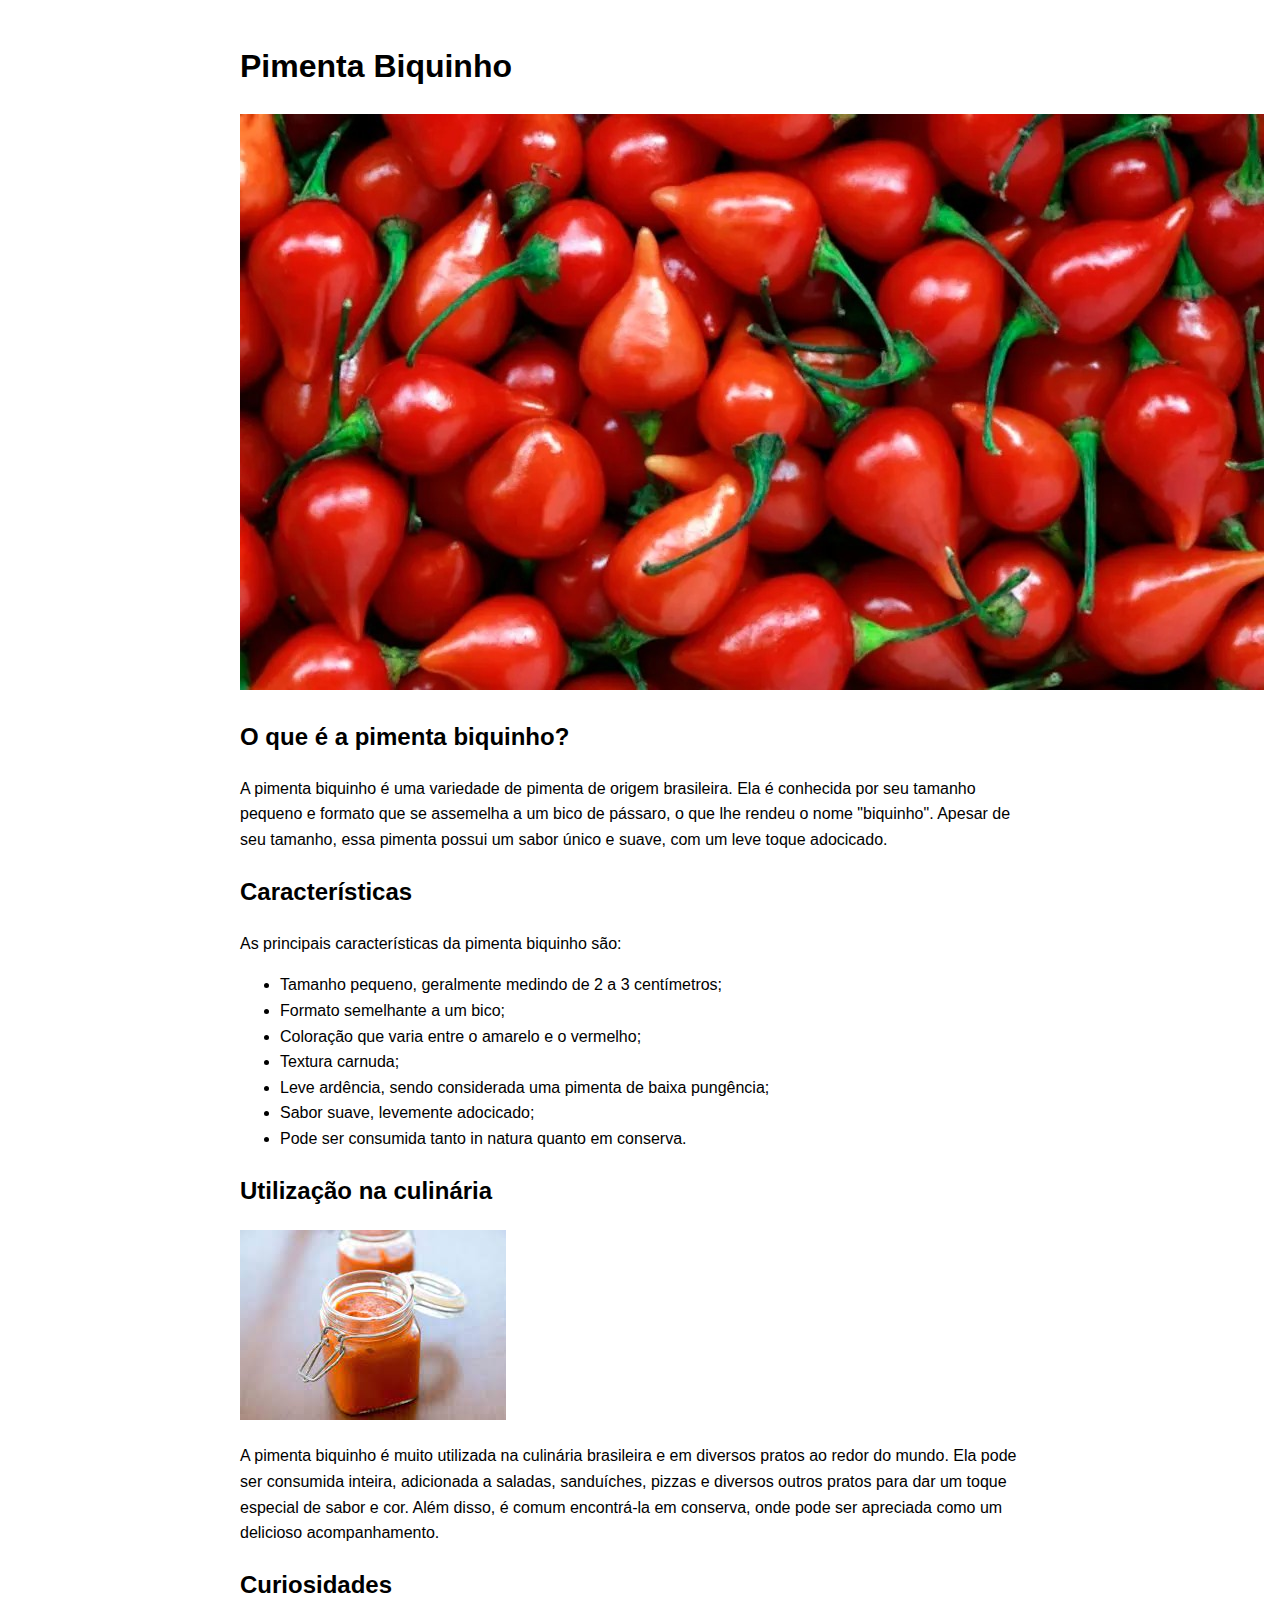
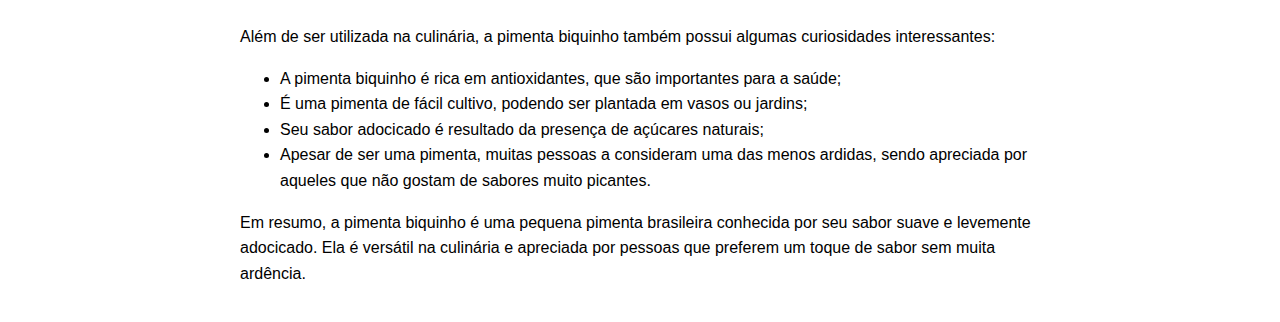
==== index.html @ d7bdc6fd "dawd" ====
<!DOCTYPE html>
<html lang="pt-br">
<head>
    <meta charset="UTF-8">
    <meta name="viewport" content="width=device-width, initial-scale=1.0">
    <title>Pimenta Biquinho</title>
    <style>
        body {
            font-family: Arial, sans-serif;
            line-height: 1.6;
            max-width: 800px;
            margin: 0 auto;
            padding: 20px;
        }
    </style>
</head>
<body>
    <h1>Pimenta Biquinho</h1>
    <img src="fundo_pimenta.jpeg" alt="Pimenta Biquinho">

    <h2>O que é a pimenta biquinho?</h2>
    <p>A pimenta biquinho é uma variedade de pimenta de origem brasileira. Ela é conhecida por seu tamanho pequeno e formato que se assemelha a um bico de pássaro, o que lhe rendeu o nome "biquinho". Apesar de seu tamanho, essa pimenta possui um sabor único e suave, com um leve toque adocicado.</p>

    <h2>Características</h2>
    <p>As principais características da pimenta biquinho são:</p>
    <ul>
        <li>Tamanho pequeno, geralmente medindo de 2 a 3 centímetros;</li>
        <li>Formato semelhante a um bico;</li>
        <li>Coloração que varia entre o amarelo e o vermelho;</li>
        <li>Textura carnuda;</li>
        <li>Leve ardência, sendo considerada uma pimenta de baixa pungência;</li>
        <li>Sabor suave, levemente adocicado;</li>
        <li>Pode ser consumida tanto in natura quanto em conserva.</li>
    </ul>

    <h2>Utilização na culinária</h2>
    <img src="casa.jpeg" alt="Pimenta em casa">
    <p>A pimenta biquinho é muito utilizada na culinária brasileira e em diversos pratos ao redor do mundo. Ela pode ser consumida inteira, adicionada a saladas, sanduíches, pizzas e diversos outros pratos para dar um toque especial de sabor e cor. Além disso, é comum encontrá-la em conserva, onde pode ser apreciada como um delicioso acompanhamento.</p>

    <h2>Curiosidades</h2>
    <p>Além de ser utilizada na culinária, a pimenta biquinho também possui algumas curiosidades interessantes:</p>
    <ul>
        <li>A pimenta biquinho é rica em antioxidantes, que são importantes para a saúde;</li>
        <li>É uma pimenta de fácil cultivo, podendo ser plantada em vasos ou jardins;</li>
        <li>Seu sabor adocicado é resultado da presença de açúcares naturais;</li>
        <li>Apesar de ser uma pimenta, muitas pessoas a consideram uma das menos ardidas, sendo apreciada por aqueles que não gostam de sabores muito picantes.</li>
    </ul>

    <p>Em resumo, a pimenta biquinho é uma pequena pimenta brasileira conhecida por seu sabor suave e levemente adocicado. Ela é versátil na culinária e apreciada por pessoas que preferem um toque de sabor sem muita ardência.</p>
</body>
</html>
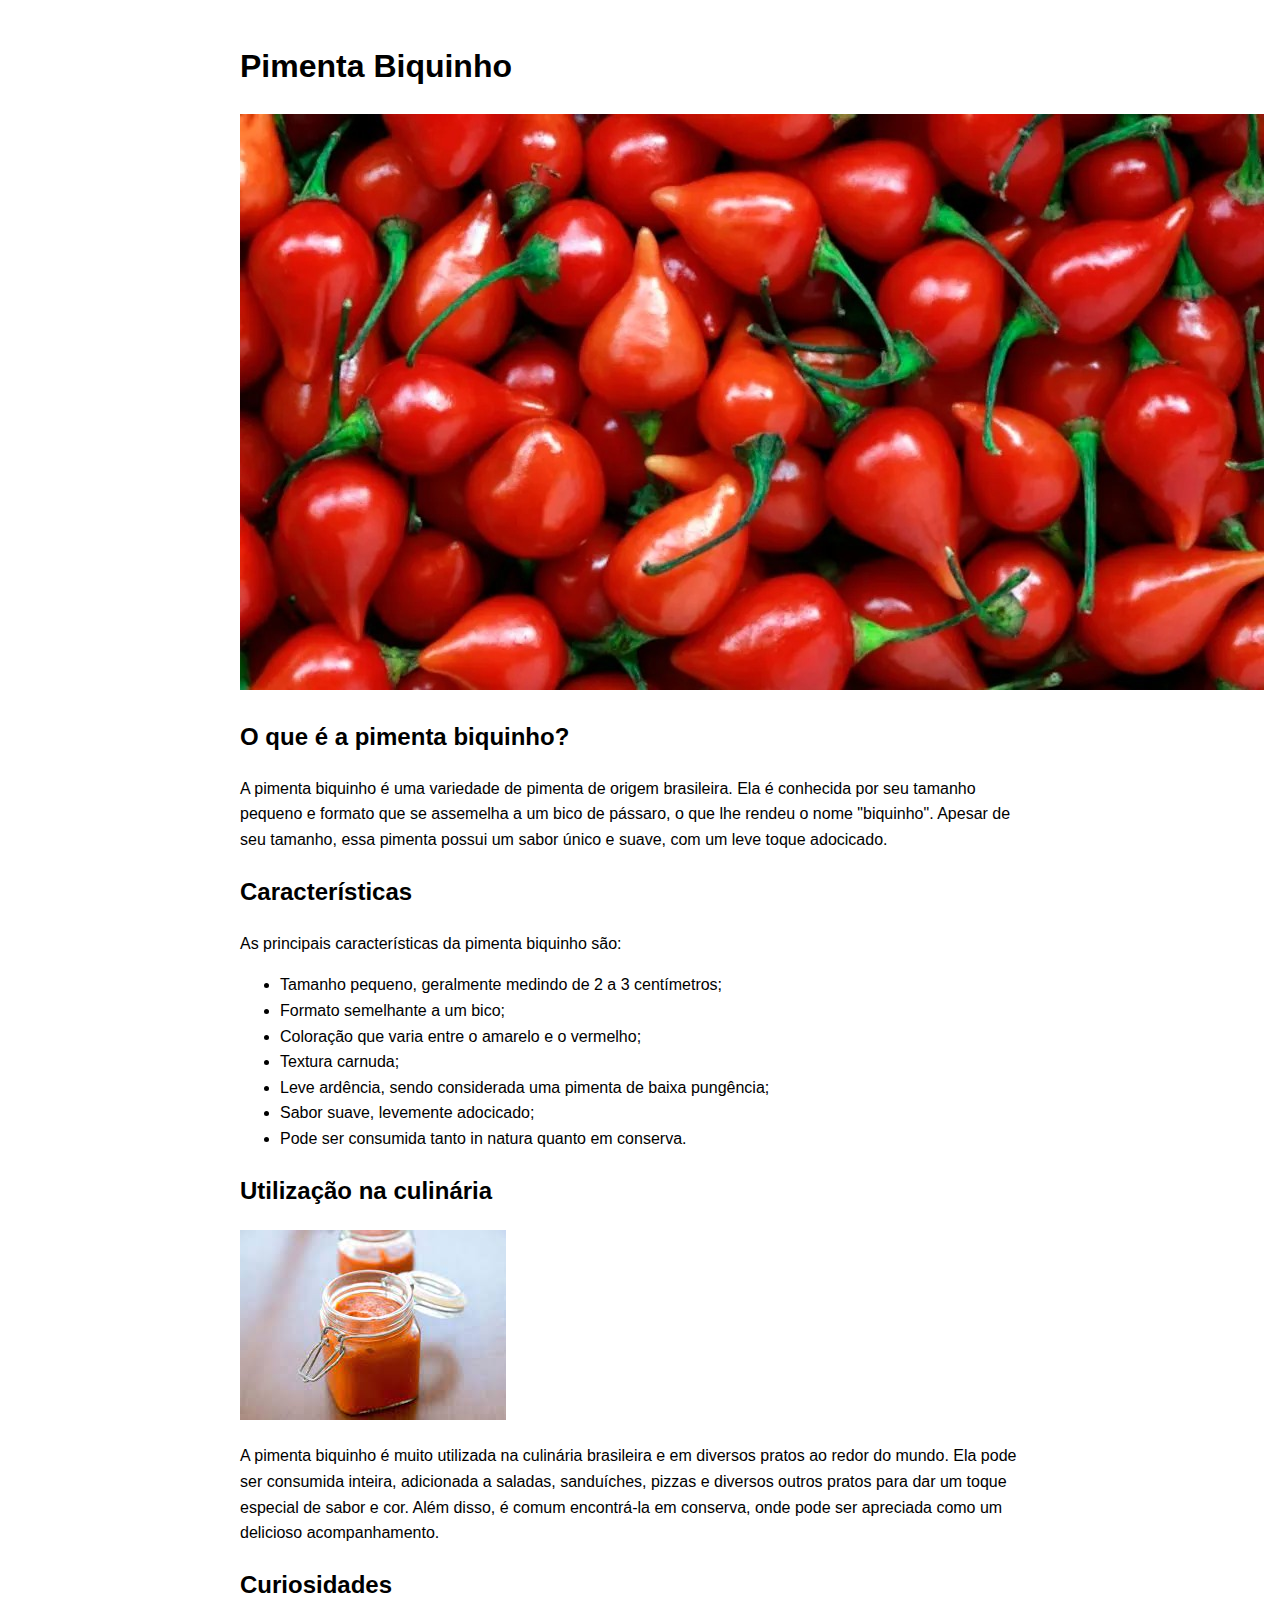
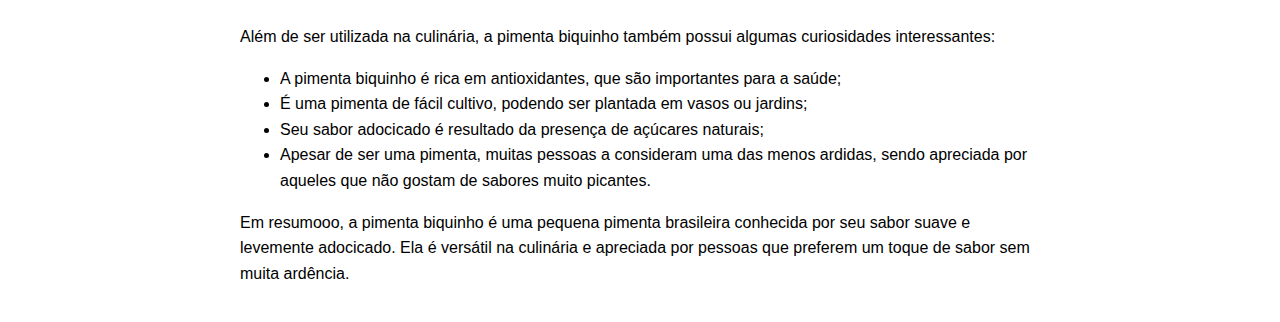
==== commit d7999989: "fafweafs" ====
--- a/index.html
+++ b/index.html
@@ -35,6 +35,7 @@
 
     <h2>Utilização na culinária</h2>
     <img src="casa.jpeg" alt="Pimenta em casa">
+
     <p>A pimenta biquinho é muito utilizada na culinária brasileira e em diversos pratos ao redor do mundo. Ela pode ser consumida inteira, adicionada a saladas, sanduíches, pizzas e diversos outros pratos para dar um toque especial de sabor e cor. Além disso, é comum encontrá-la em conserva, onde pode ser apreciada como um delicioso acompanhamento.</p>
 
     <h2>Curiosidades</h2>
@@ -46,6 +47,6 @@
         <li>Apesar de ser uma pimenta, muitas pessoas a consideram uma das menos ardidas, sendo apreciada por aqueles que não gostam de sabores muito picantes.</li>
     </ul>
 
-    <p>Em resumo, a pimenta biquinho é uma pequena pimenta brasileira conhecida por seu sabor suave e levemente adocicado. Ela é versátil na culinária e apreciada por pessoas que preferem um toque de sabor sem muita ardência.</p>
+    <p>Em resumooo, a pimenta biquinho é uma pequena pimenta brasileira conhecida por seu sabor suave e levemente adocicado. Ela é versátil na culinária e apreciada por pessoas que preferem um toque de sabor sem muita ardência.</p>
 </body>
 </html>
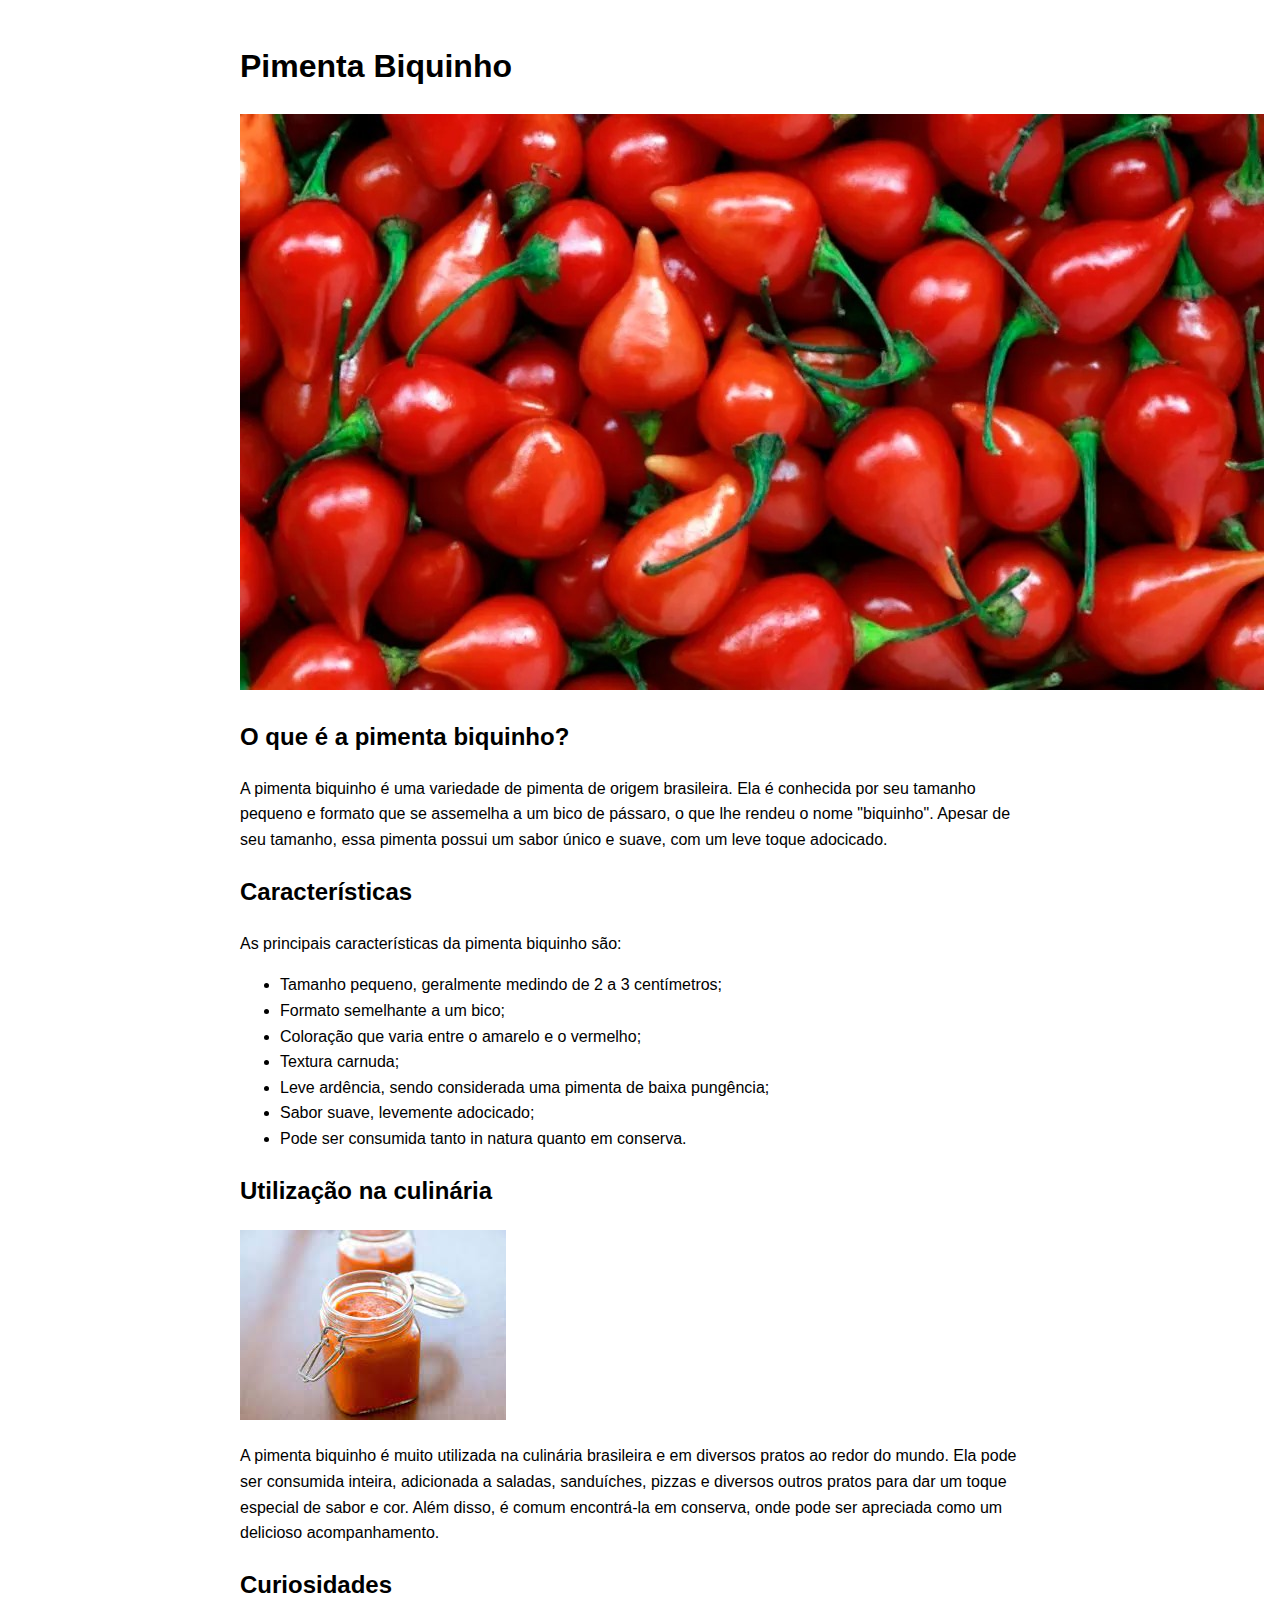
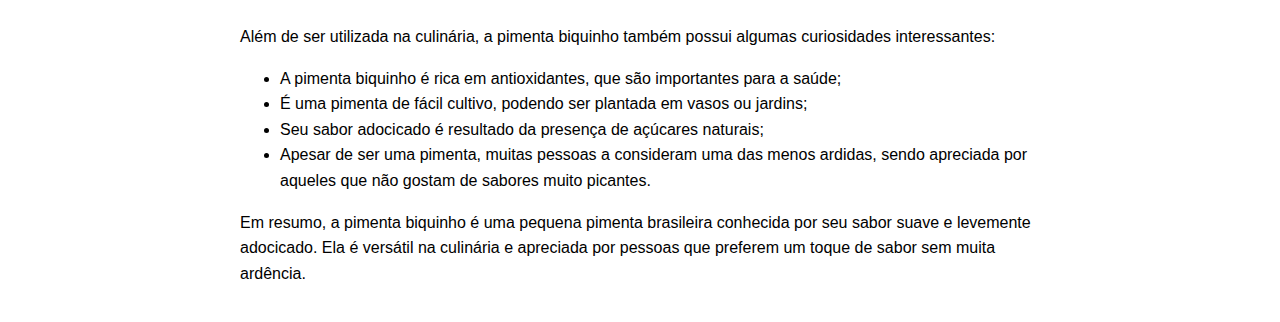
==== commit ee457e42: "dwad" ====
--- a/index.html
+++ b/index.html
@@ -47,6 +47,6 @@
         <li>Apesar de ser uma pimenta, muitas pessoas a consideram uma das menos ardidas, sendo apreciada por aqueles que não gostam de sabores muito picantes.</li>
     </ul>
 
-    <p>Em resumooo, a pimenta biquinho é uma pequena pimenta brasileira conhecida por seu sabor suave e levemente adocicado. Ela é versátil na culinária e apreciada por pessoas que preferem um toque de sabor sem muita ardência.</p>
+    <p>Em resumo, a pimenta biquinho é uma pequena pimenta brasileira conhecida por seu sabor suave e levemente adocicado. Ela é versátil na culinária e apreciada por pessoas que preferem um toque de sabor sem muita ardência.</p>
 </body>
 </html>
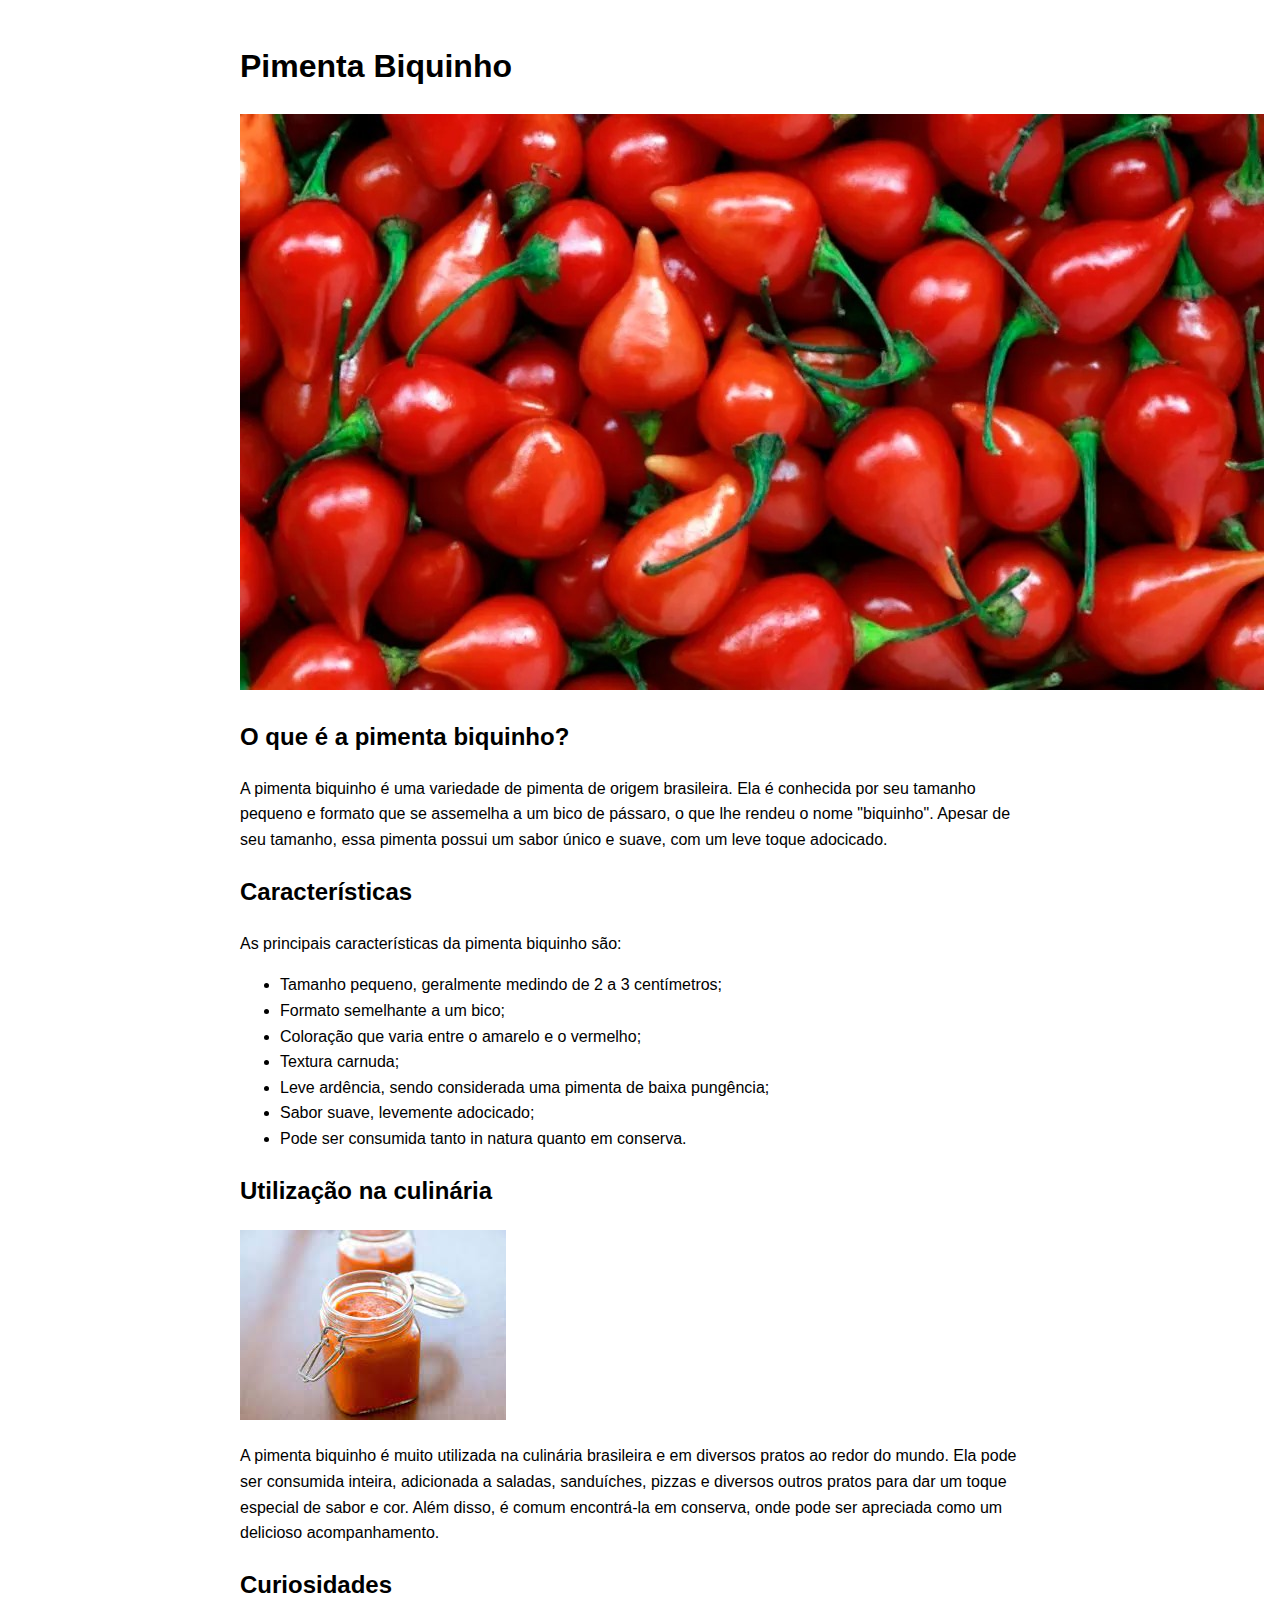
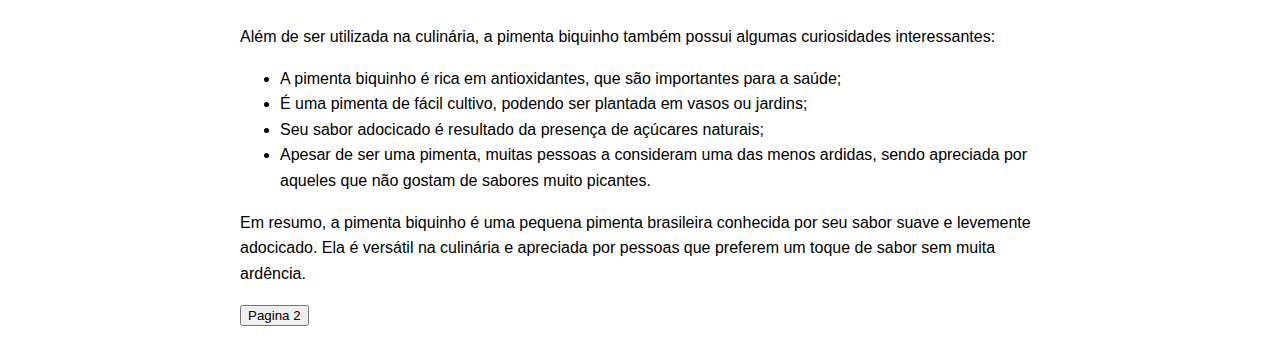
==== commit a34b833c: "sdfsdf" ====
--- a/index.html
+++ b/index.html
@@ -48,5 +48,8 @@
     </ul>
 
     <p>Em resumo, a pimenta biquinho é uma pequena pimenta brasileira conhecida por seu sabor suave e levemente adocicado. Ela é versátil na culinária e apreciada por pessoas que preferem um toque de sabor sem muita ardência.</p>
+<a href="index2.html"><button>Pagina 2</button></a>
+
+
 </body>
 </html>
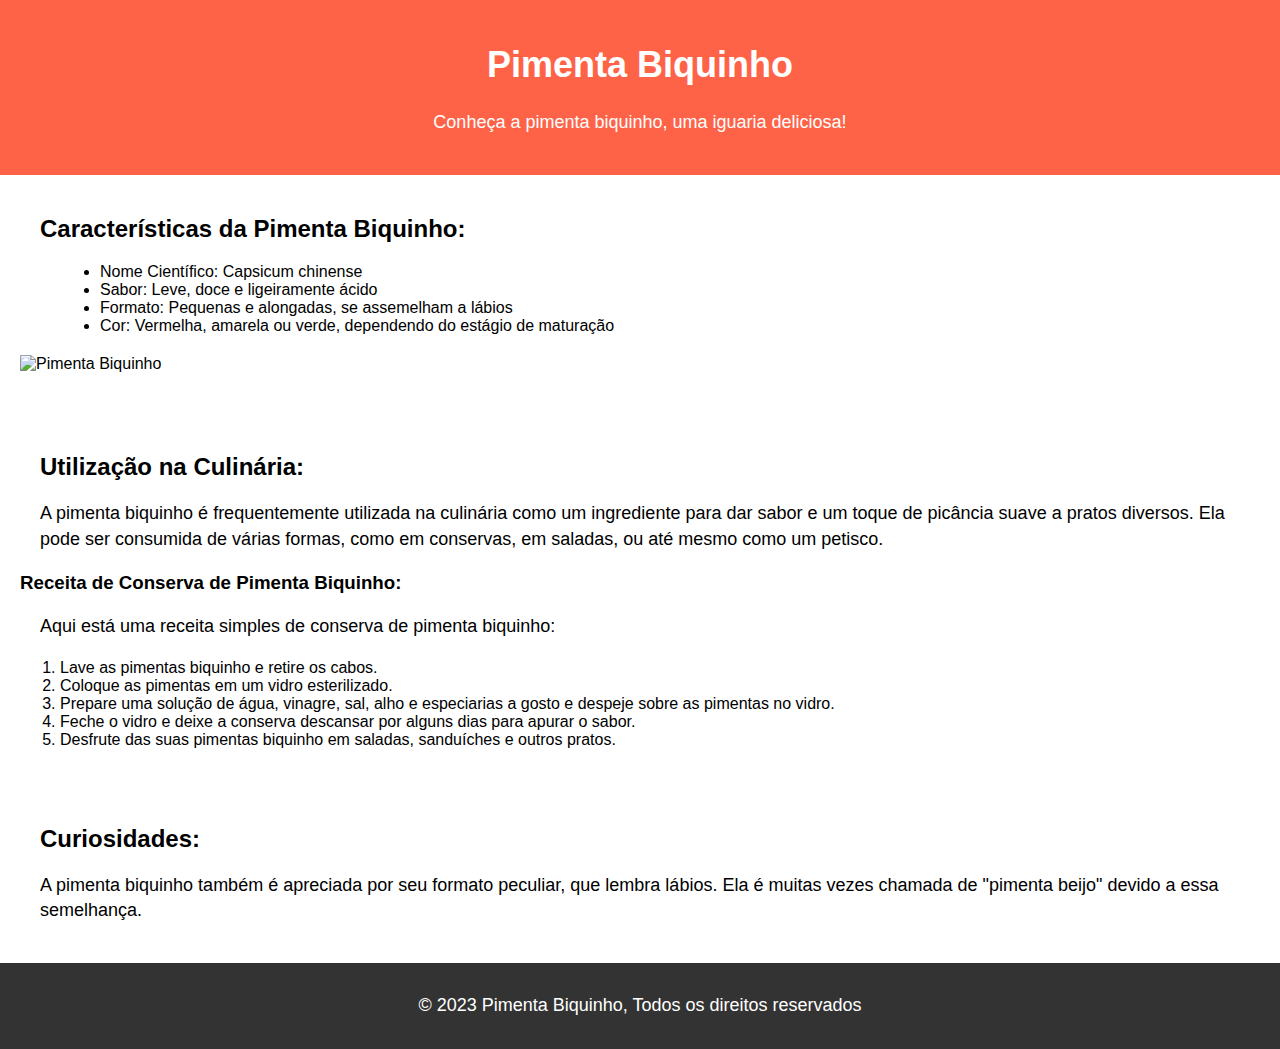
==== commit 721ac75b: "adwa" ====
--- a/index.html
+++ b/index.html
@@ -1,55 +1,101 @@
 <!DOCTYPE html>
-<html lang="pt-br">
+<html>
 <head>
     <meta charset="UTF-8">
-    <meta name="viewport" content="width=device-width, initial-scale=1.0">
     <title>Pimenta Biquinho</title>
     <style>
         body {
             font-family: Arial, sans-serif;
-            line-height: 1.6;
-            max-width: 800px;
-            margin: 0 auto;
+            background-color: #f0f0f0;
+            margin: 0;
+            padding: 0;
+        }
+
+        header {
+            background-color: #ff6347;
+            color: #fff;
+            text-align: center;
             padding: 20px;
+        }
+
+        h1 {
+            font-size: 36px;
+        }
+
+        p {
+            font-size: 18px;
+            line-height: 1.4;
+            margin: 20px;
+        }
+
+        ul {
+            list-style-type: disc;
+            margin-left: 40px;
+        }
+
+        h2 {
+            font-size: 24px;
+            margin: 20px;
+        }
+
+        img {
+            display: block;
+            margin: 20px auto;
+        }
+
+        section {
+            background-color: #fff;
+            padding: 20px;
+        }
+
+        footer {
+            background-color: #333;
+            color: #fff;
+            text-align: center;
+            padding: 10px;
         }
     </style>
 </head>
 <body>
-    <h1>Pimenta Biquinho</h1>
-    <img src="fundo_pimenta.jpeg" alt="Pimenta Biquinho">
+    <header>
+        <h1>Pimenta Biquinho</h1>
+        <p>Conheça a pimenta biquinho, uma iguaria deliciosa!</p>
+    </header>
 
-    <h2>O que é a pimenta biquinho?</h2>
-    <p>A pimenta biquinho é uma variedade de pimenta de origem brasileira. Ela é conhecida por seu tamanho pequeno e formato que se assemelha a um bico de pássaro, o que lhe rendeu o nome "biquinho". Apesar de seu tamanho, essa pimenta possui um sabor único e suave, com um leve toque adocicado.</p>
+    <section>
+        <h2>Características da Pimenta Biquinho:</h2>
+        <ul>
+            <li>Nome Científico: Capsicum chinense</li>
+            <li>Sabor: Leve, doce e ligeiramente ácido</li>
+            <li>Formato: Pequenas e alongadas, se assemelham a lábios</li>
+            <li>Cor: Vermelha, amarela ou verde, dependendo do estágio de maturação</li>
+        </ul>
+        <img src="pimenta-biquinho.jpg" alt="Pimenta Biquinho">
+    </section>
 
-    <h2>Características</h2>
-    <p>As principais características da pimenta biquinho são:</p>
-    <ul>
-        <li>Tamanho pequeno, geralmente medindo de 2 a 3 centímetros;</li>
-        <li>Formato semelhante a um bico;</li>
-        <li>Coloração que varia entre o amarelo e o vermelho;</li>
-        <li>Textura carnuda;</li>
-        <li>Leve ardência, sendo considerada uma pimenta de baixa pungência;</li>
-        <li>Sabor suave, levemente adocicado;</li>
-        <li>Pode ser consumida tanto in natura quanto em conserva.</li>
-    </ul>
+    <section>
+        <h2>Utilização na Culinária:</h2>
+        <p>A pimenta biquinho é frequentemente utilizada na culinária como um ingrediente para dar sabor e um toque de picância suave a pratos diversos. Ela pode ser consumida de várias formas, como em conservas, em saladas, ou até mesmo como um petisco.</p>
 
-    <h2>Utilização na culinária</h2>
-    <img src="casa.jpeg" alt="Pimenta em casa">
+        <h3>Receita de Conserva de Pimenta Biquinho:</h3>
+        <p>Aqui está uma receita simples de conserva de pimenta biquinho:</p>
+        <ol>
+            <li>Lave as pimentas biquinho e retire os cabos.</li>
+            <li>Coloque as pimentas em um vidro esterilizado.</li>
+            <li>Prepare uma solução de água, vinagre, sal, alho e especiarias a gosto e despeje sobre as pimentas no vidro.</li>
+            <li>Feche o vidro e deixe a conserva descansar por alguns dias para apurar o sabor.</li>
+            <li>Desfrute das suas pimentas biquinho em saladas, sanduíches e outros pratos.</li>
+        </ol>
+    </section>
 
-    <p>A pimenta biquinho é muito utilizada na culinária brasileira e em diversos pratos ao redor do mundo. Ela pode ser consumida inteira, adicionada a saladas, sanduíches, pizzas e diversos outros pratos para dar um toque especial de sabor e cor. Além disso, é comum encontrá-la em conserva, onde pode ser apreciada como um delicioso acompanhamento.</p>
-
-    <h2>Curiosidades</h2>
-    <p>Além de ser utilizada na culinária, a pimenta biquinho também possui algumas curiosidades interessantes:</p>
-    <ul>
-        <li>A pimenta biquinho é rica em antioxidantes, que são importantes para a saúde;</li>
-        <li>É uma pimenta de fácil cultivo, podendo ser plantada em vasos ou jardins;</li>
-        <li>Seu sabor adocicado é resultado da presença de açúcares naturais;</li>
-        <li>Apesar de ser uma pimenta, muitas pessoas a consideram uma das menos ardidas, sendo apreciada por aqueles que não gostam de sabores muito picantes.</li>
-    </ul>
-
-    <p>Em resumo, a pimenta biquinho é uma pequena pimenta brasileira conhecida por seu sabor suave e levemente adocicado. Ela é versátil na culinária e apreciada por pessoas que preferem um toque de sabor sem muita ardência.</p>
-<a href="index2.html"><button>Pagina 2</button></a>
-
-
+    <section>
+        <h2>Curiosidades:</h2>
+        <p>A pimenta biquinho também é apreciada por seu formato peculiar, que lembra lábios. Ela é muitas vezes chamada de "pimenta beijo" devido a essa semelhança.</p>
+    </section>
+    
+    <footer>
+        <p>&copy; 2023 Pimenta Biquinho, Todos os direitos reservados</p>
+    </footer>
 </body>
 </html>
+
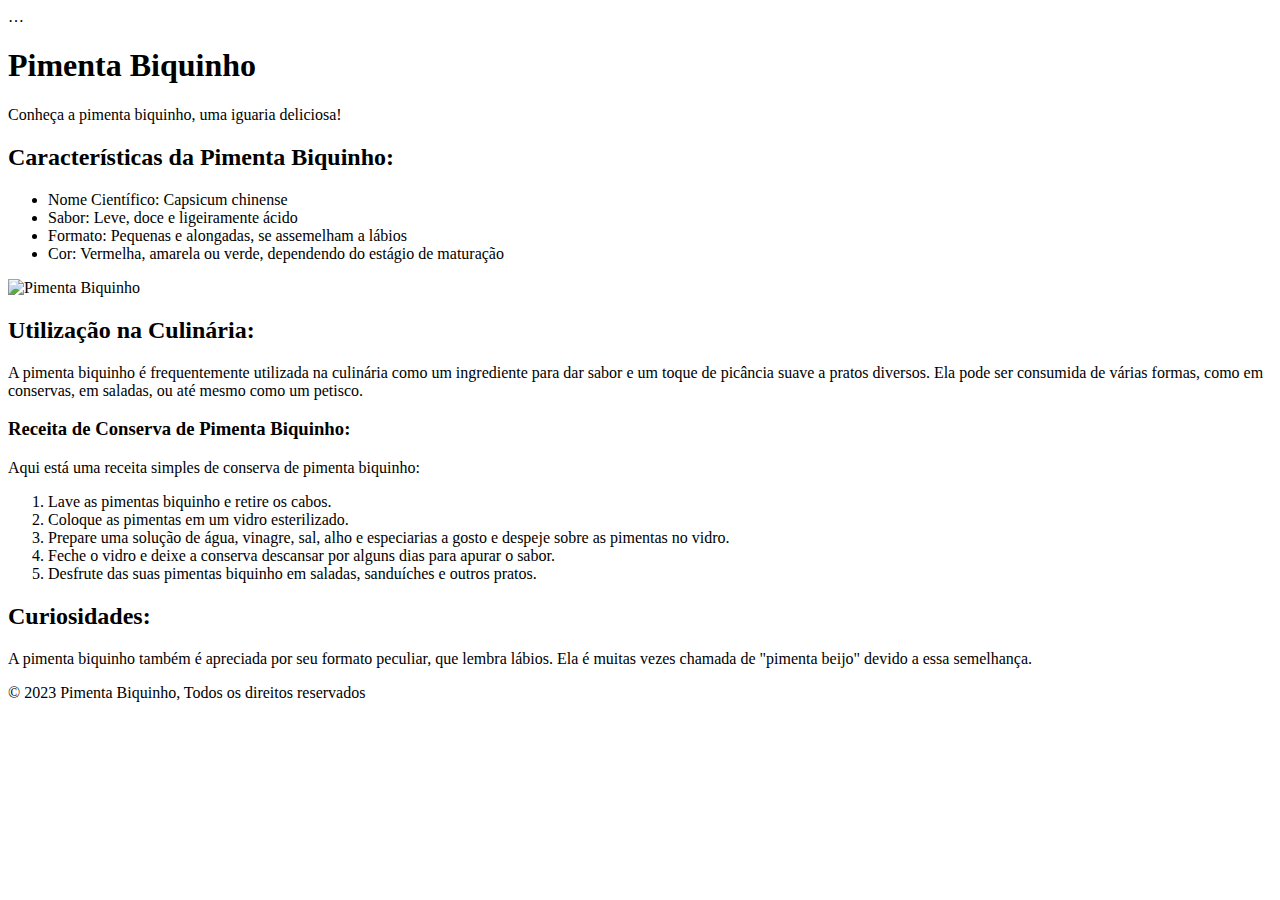
==== commit 16e983bb: "adawdaw" ====
--- a/index.html
+++ b/index.html
@@ -2,63 +2,8 @@
 <html>
 <head>
     <meta charset="UTF-8">
-    <title>Pimenta Biquinho</title>
-    <style>
-        body {
-            font-family: Arial, sans-serif;
-            background-color: #f0f0f0;
-            margin: 0;
-            padding: 0;
-        }
-
-        header {
-            background-color: #ff6347;
-            color: #fff;
-            text-align: center;
-            padding: 20px;
-        }
-
-        h1 {
-            font-size: 36px;
-        }
-
-        p {
-            font-size: 18px;
-            line-height: 1.4;
-            margin: 20px;
-        }
-
-        ul {
-            list-style-type: disc;
-            margin-left: 40px;
-        }
-
-        h2 {
-            font-size: 24px;
-            margin: 20px;
-        }
-
-        img {
-            display: block;
-            margin: 20px auto;
-        }
-
-        section {
-            background-color: #fff;
-            padding: 20px;
-        }
-
-        footer {
-            background-color: #333;
-            color: #fff;
-            text-align: center;
-            padding: 10px;
-        }
-    </style>
-</head>
-<body>
-    <header>
-        <h1>Pimenta Biquinho</h1>
+    <title>Pimenta Biquinho</title> 
+        …        <h1>Pimenta Biquinho</h1>
         <p>Conheça a pimenta biquinho, uma iguaria deliciosa!</p>
     </header>
 
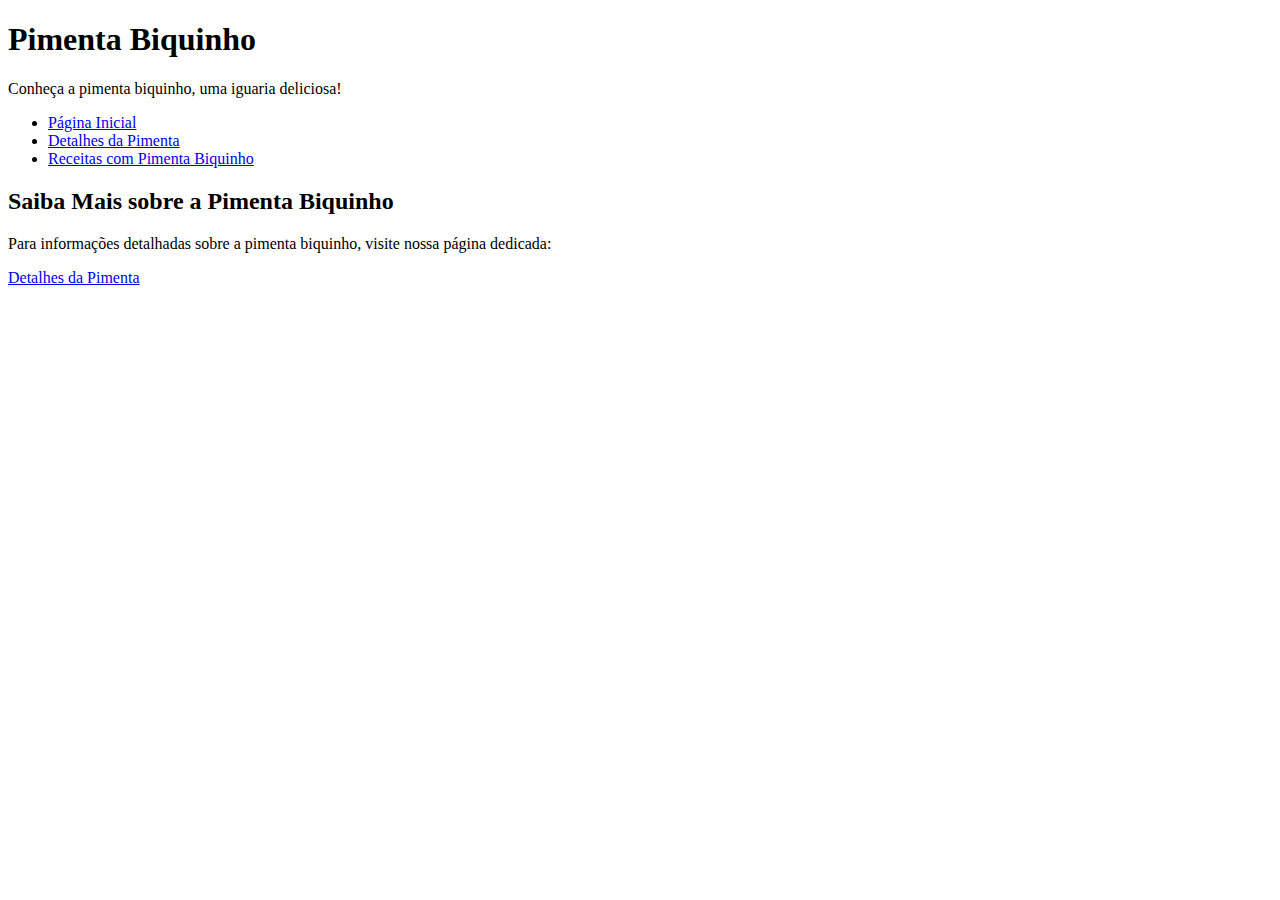
==== commit 877d549b: "adawd" ====
--- a/index.html
+++ b/index.html
@@ -2,45 +2,34 @@
 <html>
 <head>
     <meta charset="UTF-8">
-    <title>Pimenta Biquinho</title> 
-        …        <h1>Pimenta Biquinho</h1>
+    <title>Pimenta Biquinho</title>
+    <style>
+    </style>
+</head>
+<body>
+    <header>
+        <h1>Pimenta Biquinho</h1>
         <p>Conheça a pimenta biquinho, uma iguaria deliciosa!</p>
     </header>
 
+    <nav>
+        <ul>
+            <li><a href="index.html">Página Inicial</a></li>
+            <li><a href="detalhes.html">Detalhes da Pimenta</a></li>
+            <li><a href="receitas.html">Receitas com Pimenta Biquinho</a></li>
+        </ul>
+    </nav>
+
     <section>
-        <h2>Características da Pimenta Biquinho:</h2>
-        <ul>
-            <li>Nome Científico: Capsicum chinense</li>
-            <li>Sabor: Leve, doce e ligeiramente ácido</li>
-            <li>Formato: Pequenas e alongadas, se assemelham a lábios</li>
-            <li>Cor: Vermelha, amarela ou verde, dependendo do estágio de maturação</li>
-        </ul>
-        <img src="pimenta-biquinho.jpg" alt="Pimenta Biquinho">
     </section>
 
     <section>
-        <h2>Utilização na Culinária:</h2>
-        <p>A pimenta biquinho é frequentemente utilizada na culinária como um ingrediente para dar sabor e um toque de picância suave a pratos diversos. Ela pode ser consumida de várias formas, como em conservas, em saladas, ou até mesmo como um petisco.</p>
-
-        <h3>Receita de Conserva de Pimenta Biquinho:</h3>
-        <p>Aqui está uma receita simples de conserva de pimenta biquinho:</p>
-        <ol>
-            <li>Lave as pimentas biquinho e retire os cabos.</li>
-            <li>Coloque as pimentas em um vidro esterilizado.</li>
-            <li>Prepare uma solução de água, vinagre, sal, alho e especiarias a gosto e despeje sobre as pimentas no vidro.</li>
-            <li>Feche o vidro e deixe a conserva descansar por alguns dias para apurar o sabor.</li>
-            <li>Desfrute das suas pimentas biquinho em saladas, sanduíches e outros pratos.</li>
-        </ol>
+        <h2>Saiba Mais sobre a Pimenta Biquinho</h2>
+        <p>Para informações detalhadas sobre a pimenta biquinho, visite nossa página dedicada:</p>
+        <a href="detalhes.html">Detalhes da Pimenta</a>
     </section>
 
-    <section>
-        <h2>Curiosidades:</h2>
-        <p>A pimenta biquinho também é apreciada por seu formato peculiar, que lembra lábios. Ela é muitas vezes chamada de "pimenta beijo" devido a essa semelhança.</p>
-    </section>
-    
     <footer>
-        <p>&copy; 2023 Pimenta Biquinho, Todos os direitos reservados</p>
     </footer>
 </body>
 </html>
-
